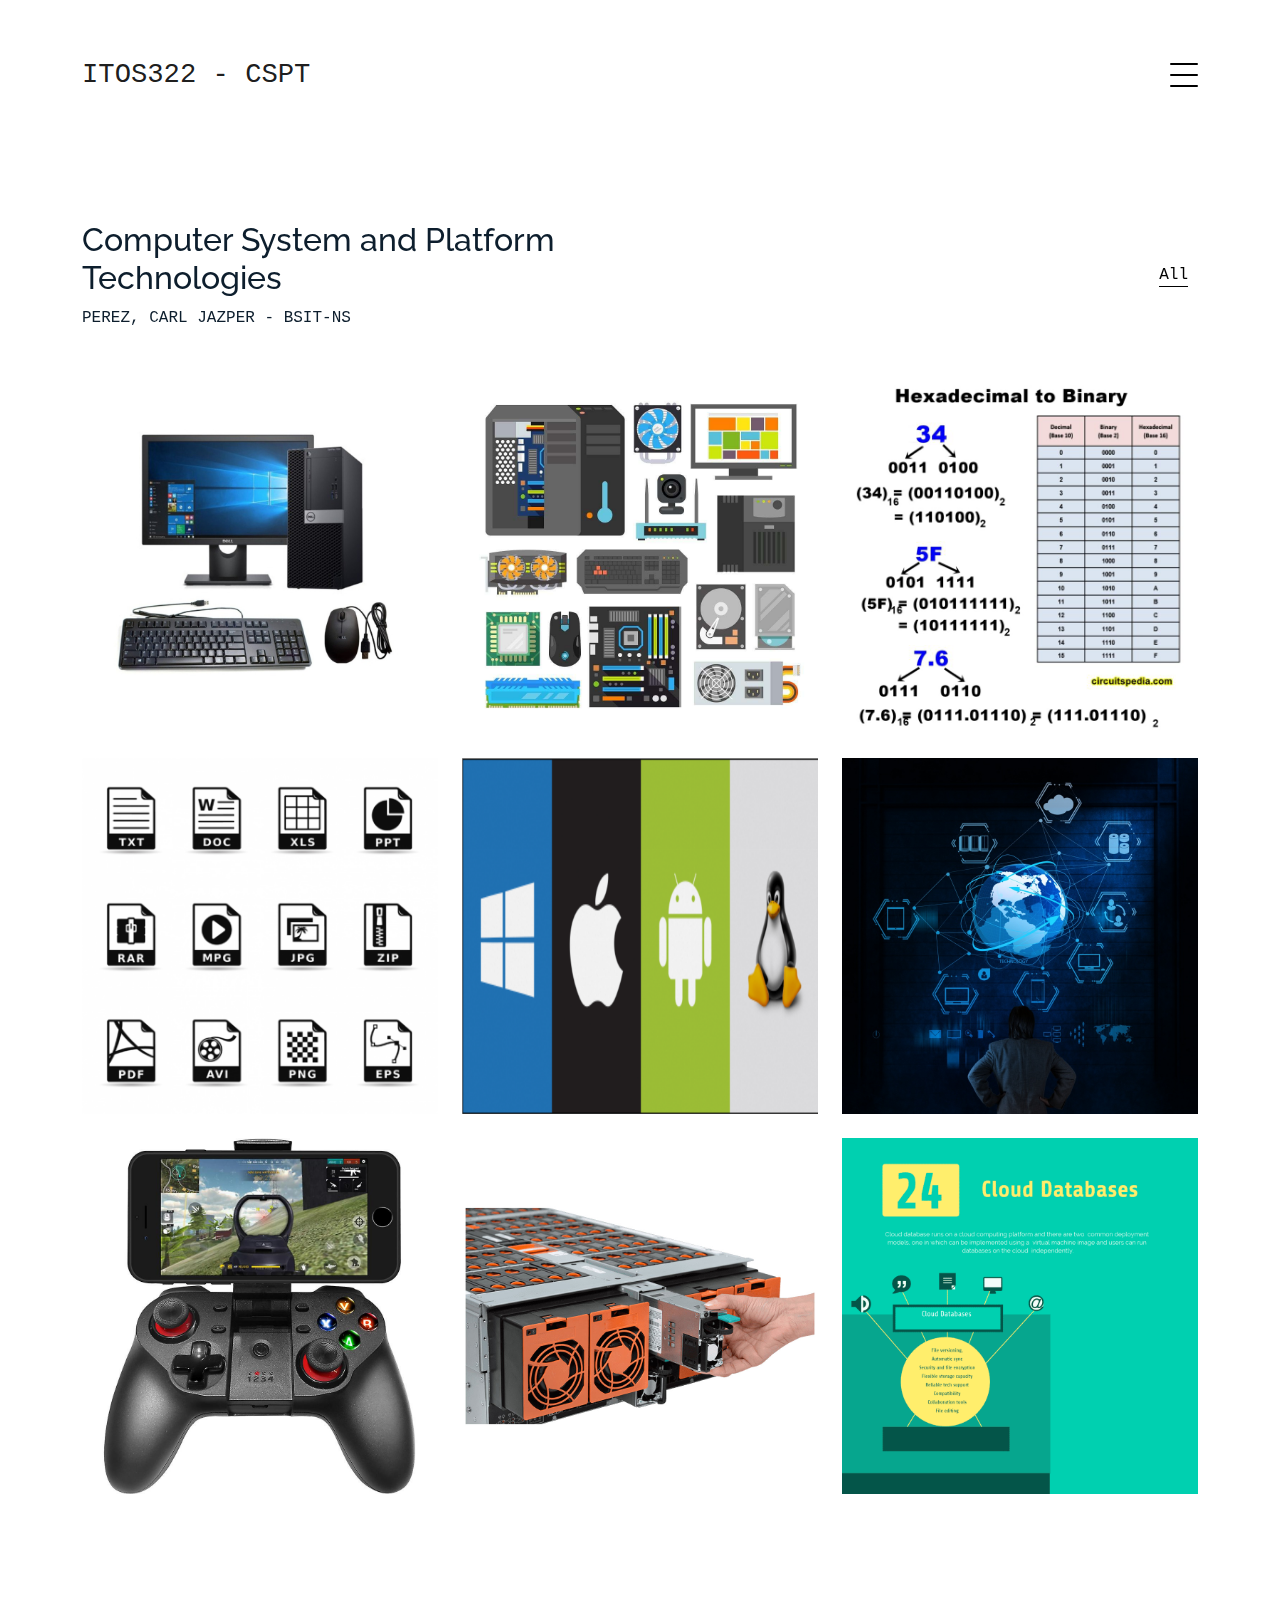
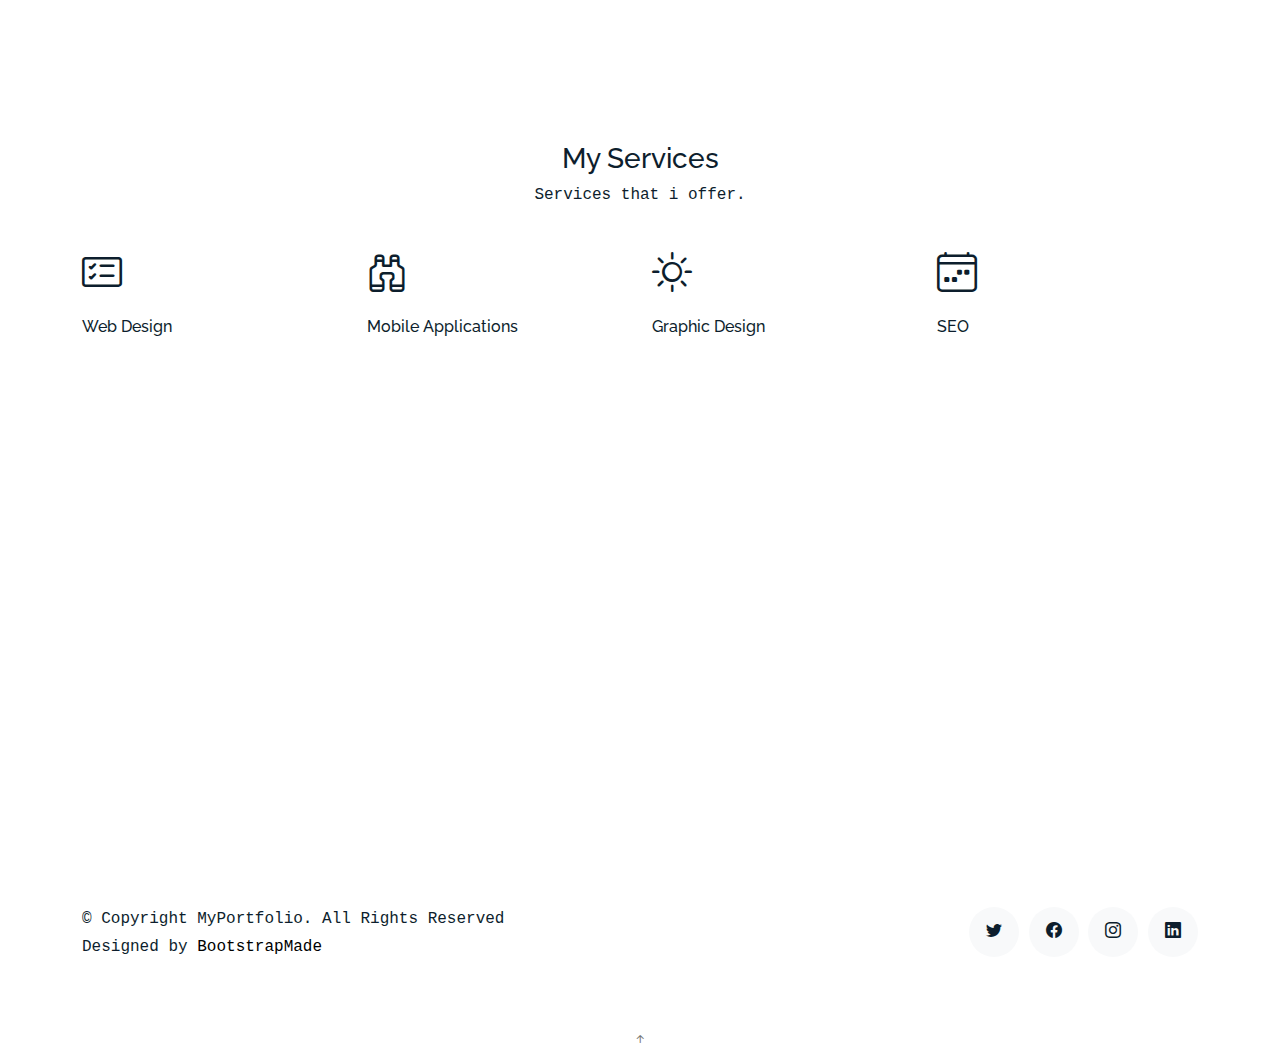
==== bsit_perez/index.html @ 6644a9ab "add" ====
<!DOCTYPE html>
<html lang="en">

<head>
  <meta charset="utf-8">
  <meta content="width=device-width, initial-scale=1.0" name="viewport">

   <title>BSIT-NS-PEREZ</title>
  <meta content="" name="description">
  <meta content="" name="keywords">

  <!-- Favicons -->
  <link href="assets/img/favicon.png" rel="icon">
  <link href="assets/img/apple-touch-icon.png" rel="apple-touch-icon">

  <!-- Google Fonts -->
  <link href="https://fonts.googleapis.com/css?family=https://fonts.googleapis.com/css?family=Inconsolata:400,500,600,700|Raleway:400,400i,500,500i,600,600i,700,700i" rel="stylesheet">

  <!-- Vendor CSS Files -->
  <link href="assets/vendor/aos/aos.css" rel="stylesheet">
  <link href="assets/vendor/bootstrap/css/bootstrap.min.css" rel="stylesheet">
  <link href="assets/vendor/bootstrap-icons/bootstrap-icons.css" rel="stylesheet">
  <link href="assets/vendor/swiper/swiper-bundle.min.css" rel="stylesheet">

  <!-- Template Main CSS File -->
  <link href="assets/css/style.css" rel="stylesheet">

  <!-- =======================================================
  * Template Name: MyPortfolio - v4.10.0
  * Template URL: https://bootstrapmade.com/myportfolio-bootstrap-portfolio-website-template/
  * Author: BootstrapMade.com
  * License: https://bootstrapmade.com/license/
  ======================================================== -->
</head>

<body>

  <!-- ======= Navbar ======= -->
  <div class="collapse navbar-collapse custom-navmenu" id="main-navbar">
    <div class="container py-2 py-md-5">
      <div class="row align-items-start">
        <div class="col-md-2">
          <ul class="custom-menu">
            <li class="active"><a href="index.html">Home</a></li>
            <li><a href="about.html">About Me</a></li>
            <li><a href="contact.html">Contact</a></li>
          </ul>
        </div>
      </div>
    </div>
  </div>

  <nav class="navbar navbar-light custom-navbar">
    <div class="container">
      <a class="navbar-brand" href="index.html">ITOS322 - CSPT</a>
      <a href="#" class="burger" data-bs-toggle="collapse" data-bs-target="#main-navbar">
        <span></span>
      </a>
    </div>
  </nav>

  <main id="main">

    <!-- ======= Works Section ======= -->
    <section class="section site-portfolio">
      <div class="container">
        <div class="row mb-5 align-items-center">
          <div class="col-md-12 col-lg-6 mb-4 mb-lg-0" data-aos="fade-up">
            <h2>Computer System and Platform Technologies</h2>
            <p class="mb-0">PEREZ, CARL JAZPER - BSIT-NS</p>
          </div>
          <div class="col-md-12 col-lg-6 text-start text-lg-end" data-aos="fade-up" data-aos-delay="100">
            <div id="filters" class="filters">
              <a href="#" data-filter="*" class="active">All</a>
            </div>
          </div>
        </div>
        <div id="portfolio-grid" class="row no-gutter" data-aos="fade-up" data-aos-delay="200">
          <div class="item web col-sm-6 col-md-4 col-lg-4 mb-4">
            <a href="pg.1cs.html" class="item-wrap fancybox">
              <div class="work-info">
                <h3>Computer System</h3>
                <span>ITOS322 - CSPT</span>
              </div>
              <img class="img-fluid" src="assets/img/cs.jpeg">
            </a>
          </div>
          <div class="item photography col-sm-6 col-md-4 col-lg-4 mb-4">
            <a href="pg.2chs.html" class="item-wrap fancybox">
              <div class="work-info">
                <h3>Computer Hardware System</h3>
                <span>ITOS322 - CSPT</span>
              </div>
              <img class="img-fluid" src="assets/img/chs.jpg">
            </a>
          </div>
          <div class="item branding col-sm-6 col-md-4 col-lg-4 mb-4">
            <a href="pg.3ns.html" class="item-wrap fancybox">
              <div class="work-info">
                <h3>Number Systems</h3>
                <span>ITOS322 - CSPT</span>
              </div>
              <img class="img-fluid" src="assets/img/ns.jpg">
            </a>
          </div>
          <div class="item design col-sm-6 col-md-4 col-lg-4 mb-4">
            <a href="pg.4df.html" class="item-wrap fancybox">
              <div class="work-info">
                <h3>Data Formats</h3>
                <span>ITOS322 - CSPT</span>
              </div>
              <img class="img-fluid" src="assets/img/df.png">
            </a>
          </div>
          <div class="item photography col-sm-6 col-md-4 col-lg-4 mb-4">
            <a href="pg.5os.html" class="item-wrap fancybox">
              <div class="work-info">
                <h3>Operating Systems</h3>
                <span>ITOS322 - CSPT</span>
              </div>
              <img class="img-fluid" src="assets/img/os.png">
            </a>
          </div>
          <div class="item branding col-sm-6 col-md-4 col-lg-4 mb-4">
            <a href="pg.6cp.html" class="item-wrap fancybox">
              <div class="work-info">
                <h3>Computing Platform</h3>
                <span>ITOS322 - CSPT</span>
              </div>
              <img class="img-fluid" src="assets/img/cp.jpeg">
            </a>
          </div>
            <div class="item branding col-sm-6 col-md-4 col-lg-4 mb-4">
            <a href="pg.7mgp.html" class="item-wrap fancybox">
              <div class="work-info">
                <h3>Mobile Games and Platforms</h3>
                <span>ITOS322 - CSPT</span>
              </div>
              <img class="img-fluid" src="assets/img/mgp.jpg">
            </a>
          </div>
            <div class="item branding col-sm-6 col-md-4 col-lg-4 mb-4">
            <a href="pg.8sp.html" class="item-wrap fancybox">
              <div class="work-info">
                <h3>Storage Platform</h3>
                <span>ITOS322 - CSPT</span>
              </div>
              <img class="img-fluid" src="assets/img/sp.jpg">
            </a>
          </div>
            <div class="item branding col-sm-6 col-md-4 col-lg-4 mb-4">
            <a href="pg.9dp.html" class="item-wrap fancybox">
              <div class="work-info">
                <h3>Database Platform</h3>
               <span>ITOS322 - CSPT</span>
              </div>
              <img class="img-fluid" src="assets/img/dp.png">
            </a>
          </div>
        </div>
      </div>
    </section><!-- End  Works Section -->

    <!-- ======= Clients Section ======= -->


    <!-- ======= Services Section ======= -->
    <section class="section services">
      <div class="container">
        <div class="row justify-content-center text-center mb-4">
          <div class="col-5">
            <h3 class="h3 heading">My Services</h3>
            <p>Services that i offer.</p>
          </div>
        </div>
        <div class="row">

          <div class="col-12 col-sm-6 col-md-6 col-lg-3">
            <i class="bi bi-card-checklist"></i>
            <h4 class="h4 mb-2">Web Design</h4>
            
          </div>
          <div class="col-12 col-sm-6 col-md-6 col-lg-3">
            <i class="bi bi-binoculars"></i>
            <h4 class="h4 mb-2">Mobile Applications</h4>
           
          </div>
          <div class="col-12 col-sm-6 col-md-6 col-lg-3">
            <i class="bi bi-brightness-high"></i>
            <h4 class="h4 mb-2">Graphic Design</h4>
            
          </div>
          <div class="col-12 col-sm-6 col-md-6 col-lg-3">
            <i class="bi bi-calendar4-week"></i>
            <h4 class="h4 mb-2">SEO</h4>
            
            </ul>
          </div>
        </div>
      </div>
    </section><!-- End Services Section -->

    <!-- ======= Testimonials Section ======= -->
    <section class="section pt-0">
      <div class="container">

        <div class="testimonials-slider swiper" data-aos="fade-up" data-aos-delay="100">
          <div class="swiper-wrapper">

            <div class="swiper-slide">
              <div class="testimonial-wrap">
                <div class="testimonial">
                  <img src="assets/img/person_1.jpg" alt="Image" class="img-fluid">
                  <blockquote>
                    <p>Great site.</p>
                  </blockquote>
                  <p>&mdash; Jean Hicks</p>
                </div>
              </div>
            </div><!-- End testimonial item -->

            <div class="swiper-slide">
              <div class="testimonial-wrap">
                <div class="testimonial">
                  <img src="assets/img/person_2.png" alt="Image" class="img-fluid">
                  <blockquote>
                    <p>Amazing.</p>
                  </blockquote>
                  <p>&mdash; Chris Stanworth</p>
                </div>
              </div>
            </div><!-- End testimonial item -->

          </div>
          <div class="swiper-pagination"></div>
        </div>

      </div>
    </section><!-- End Testimonials Section -->

  </main><!-- End #main -->

  <!-- ======= Footer ======= -->
  <footer class="footer" role="contentinfo">
    <div class="container">
      <div class="row">
        <div class="col-sm-6">
          <p class="mb-1">&copy; Copyright MyPortfolio. All Rights Reserved</p>
          <div class="credits">
            <!--
            All the links in the footer should remain intact.
            You can delete the links only if you purchased the pro version.
            Licensing information: https://bootstrapmade.com/license/
            Purchase the pro version with working PHP/AJAX contact form: https://bootstrapmade.com/buy/?theme=MyPortfolio
          -->
            Designed by <a href="https://bootstrapmade.com/">BootstrapMade</a>
          </div>
        </div>
        <div class="col-sm-6 social text-md-end">
          <a href="#"><span class="bi bi-twitter"></span></a>
          <a href="#"><span class="bi bi-facebook"></span></a>
          <a href="#"><span class="bi bi-instagram"></span></a>
          <a href="#"><span class="bi bi-linkedin"></span></a>
        </div>
      </div>
    </div>
  </footer>

  <a href="#" class="back-to-top d-flex align-items-center justify-content-center"><i class="bi bi-arrow-up-short"></i></a>

  <!-- Vendor JS Files -->
  <script src="assets/vendor/aos/aos.js"></script>
  <script src="assets/vendor/bootstrap/js/bootstrap.bundle.min.js"></script>
  <script src="assets/vendor/isotope-layout/isotope.pkgd.min.js"></script>
  <script src="assets/vendor/swiper/swiper-bundle.min.js"></script>
  <script src="assets/vendor/php-email-form/validate.js"></script>

  <!-- Template Main JS File -->
  <script src="assets/js/main.js"></script>

</body>

</html>
---- bsit_perez/assets/css/style.css ----
/**
* Template Name: MyPortfolio - v4.10.0
* Template URL: https://bootstrapmade.com/myportfolio-bootstrap-portfolio-website-template/
* Author: BootstrapMade.com
* License: https://bootstrapmade.com/license/
*/

/*--------------------------------------------------------------
# General
--------------------------------------------------------------*/
body {
  font-family: "Inconsolata", monospace;
  color: #0d1e2d;
}

a {
  color: #777;
  text-decoration: none;
}

a:hover {
  color: #000;
}

h1,
h2,
h3,
h4,
h5,
h6,
.font-heading {
  font-family: "Raleway", sans-serif;
}

.section {
  padding: 7rem 0;
}

.filters a {
  text-decoration: none;
  color: #000;
  display: inline-block;
  padding-left: 10px;
  padding-right: 10px;
  position: relative;
}

.filters a:hover,
.filters a:focus,
.filters a:active {
  text-decoration: none;
}

.filters a:hover:before {
  content: "";
  position: absolute;
  left: 10px;
  right: 10px;
  bottom: 0;
  height: 1px;
  background-color: #000;
}

.filters a.active {
  color: #000;
}

.filters a.active:before {
  content: "";
  position: absolute;
  left: 10px;
  right: 10px;
  bottom: 0;
  height: 1px;
  background-color: #000;
}

.item {
  border: none;
  margin-bottom: 30px;
}

.item .item-wrap {
  display: block;
  position: relative;
  overflow: hidden;
}

.item .item-wrap:after {
  z-index: 2;
  position: absolute;
  content: "";
  top: 0;
  left: 0;
  right: 0;
  bottom: 0;
  background: rgba(0, 0, 0, 0.4);
  visibility: hidden;
  opacity: 0;
  transition: 0.3s all ease-in-out;
}

.item .item-wrap img {
  transition: 0.3s transform ease;
  transform: scale(1);
}

.item .item-wrap>.work-info {
  position: absolute;
  top: 50%;
  width: 100%;
  text-align: center;
  z-index: 3;
  transform: translateY(-50%);
  color: #fff;
  opacity: 0;
  visibility: hidden;
  margin-top: 20px;
  transition: 0.3s all ease;
}

.item .item-wrap>.work-info h3 {
  font-size: 20px;
  margin-bottom: 0;
}

.item .item-wrap>.work-info span {
  font-size: 14px;
  text-transform: uppercase;
  letter-spacing: 0.2rem;
}

.item .item-wrap:hover {
  text-decoration: none;
}

.item .item-wrap:hover img {
  transform: scale(1.05);
}

.item .item-wrap:hover:after {
  opacity: 1;
  visibility: visible;
}

.item .item-wrap:hover .work-info {
  margin-top: 0px;
  opacity: 1;
  visibility: visible;
}

.testimonial-wrap {
  padding: 50px 50px 80px 50px;
  background: #eceff2;
}

.testimonial-wrap .testimonial {
  text-align: center;
  max-width: 500px;
  margin: 0 auto;
}

.testimonial-wrap .testimonial img {
  border-radius: 50%;
  width: 120px;
  margin: 0 auto 30px auto;
}

.testimonial-wrap .testimonial blockquote p {
  font-size: 20px;
}

.h3 {
  font-size: 20px;
}

.h4 {
  font-size: 16px;
}

.heading {
  font-size: 28px;
}

.readmore {
  display: inline-block;
  border: 1px solid #000;
  padding: 10px 15px;
  font-size: 12px;
  text-transform: uppercase;
  color: #000;
  transition: 0.2s all ease;
  font-weight: 700;
}

.readmore:active,
.readmore:focus,
.readmore:hover {
  outline: none;
}

.readmore:hover {
  color: #fff;
  text-decoration: none;
  background: #000;
}

.testimonials-slider .swiper-pagination {
  margin-top: -60px;
  position: relative;
}

.testimonials-slider .swiper-pagination .swiper-pagination-bullet {
  width: 12px;
  height: 12px;
  background-color: rgba(13, 30, 45, 0.3);
  opacity: 1;
}

.testimonials-slider .swiper-pagination .swiper-pagination-bullet-active {
  background-color: rgba(13, 30, 45, 0.6);
}

.sticky-content {
  position: sticky;
  position: -webkit-sticky;
  top: 0;
  /* required */
}

.list-line li {
  margin-bottom: 10px;
  position: relative;
  padding-left: 30px;
}

.list-line li:before {
  content: "";
  position: absolute;
  left: 0;
  top: 0.7rem;
  width: 10px;
  height: 2px;
  background: #000;
}

.form-control {
  border-radius: 0;
  background: #f8f9fa;
  border: 1px solid transparent;
  padding-top: 10px !important;
  padding-bottom: 10px !important;
}

.form-control:active,
.form-control:focus {
  background: #eff1f4;
  outline: none;
  box-shadow: none;
  border: 1px solid transparent;
}

.custom-progress {
  height: 7px;
  border-radius: 0;
}

.custom-progress .progress-bar {
  background: #000;
}

/* Services */
.services i {
  font-size: 40px;
}

.services h4 {
  padding-top: 10px;
}

/* Contact Form */
.php-email-form .error-message {
  display: none;
  color: #fff;
  background: #ed3c0d;
  text-align: left;
  padding: 15px;
  font-weight: 600;
}

.php-email-form .error-message br+br {
  margin-top: 25px;
}

.php-email-form .sent-message {
  display: none;
  color: #fff;
  background: #18d26e;
  text-align: center;
  padding: 15px;
  font-weight: 600;
}

.php-email-form .loading {
  display: none;
  background: #fff;
  text-align: center;
  padding: 15px;
}

.php-email-form .loading:before {
  content: "";
  display: inline-block;
  border-radius: 50%;
  width: 24px;
  height: 24px;
  margin: 0 10px -6px 0;
  border: 3px solid #18d26e;
  border-top-color: #eee;
  -webkit-animation: animate-loading 1s linear infinite;
  animation: animate-loading 1s linear infinite;
}

@-webkit-keyframes animate-loading {
  0% {
    transform: rotate(0deg);
  }

  100% {
    transform: rotate(360deg);
  }
}

@keyframes animate-loading {
  0% {
    transform: rotate(0deg);
  }

  100% {
    transform: rotate(360deg);
  }
}

/*--------------------------------------------------------------
# Header
--------------------------------------------------------------*/
/* Custom Navmenu */
.custom-navmenu {
  /*background: #0d1e2d;*/
  background: lightblue;
}

.custom-navmenu .custom-menu,
.custom-navmenu .custom-menu li {
  padding: 0;
  margin: 0;
  list-style: none;
}

.custom-navmenu .custom-menu li {
  margin-bottom: 0;
  font-size: 20px;
}

.custom-navmenu .custom-menu li a {
  color: #fff;
  padding: 10px 0 !important;
}

.custom-navmenu .custom-menu li a:hover {
  text-decoration: none;
}

.custom-navmenu .custom-menu li.active a {
  text-decoration: underline;
}

.custom-navmenu h3 {
  font-size: 20px;
  color: #fff;
}

.custom-navmenu p {
  color: rgba(255, 255, 255, 0.6);
}

.custom-navmenu a {
  color: rgba(255, 255, 255, 0.7);
}

.custom-navmenu a:hover {
  color: #fff;
}

/* Custom Navbar */
.custom-navbar {
  padding-top: 50px;
  width: 100%;
}

@media (max-width: 780px) {
  .custom-navbar>.container {
    padding-right: 0;
    padding-left: 0;
  }
}

.custom-navbar .navbar-brand {
  font-size: 1.7rem;
}

/* Burger */
.burger {
  width: 28px;
  height: 32px;
  cursor: pointer;
  position: relative;
}

.burger:before,
.burger span,
.burger:after {
  width: 100%;
  height: 2px;
  display: block;
  background: #000;
  border-radius: 2px;
  position: absolute;
  opacity: 1;
}

.burger:before,
.burger:after {
  transition: top 0.35s cubic-bezier(0.23, 1, 0.32, 1), transform 0.35s cubic-bezier(0.23, 1, 0.32, 1), opacity 0.35s cubic-bezier(0.23, 1, 0.32, 1), background-color 1.15s cubic-bezier(0.86, 0, 0.07, 1);
  -webkit-transition: top 0.35s cubic-bezier(0.23, 1, 0.32, 1), -webkit-transform 0.35s cubic-bezier(0.23, 1, 0.32, 1), opacity 0.35s cubic-bezier(0.23, 1, 0.32, 1), background-color 1.15s cubic-bezier(0.86, 0, 0.07, 1);
  content: "";
}

.burger:before {
  top: 4px;
}

.burger span {
  top: 15px;
}

.burger:after {
  top: 26px;
}

/* Hover */
.burger:hover:before {
  top: 7px;
}

.burger:hover:after {
  top: 23px;
}

/* Click */
.burger.active span {
  opacity: 0;
}

.burger.active:before,
.burger.active:after {
  top: 40%;
}

.burger.active:before {
  transform: rotate(45deg);
}

.burger.active:after {
  transform: rotate(-45deg);
}

.burger:focus {
  outline: none;
}

/*--------------------------------------------------------------
# Footer
--------------------------------------------------------------*/
.footer {
  padding: 0 0 4rem 0;
}

.footer a {
  color: #000;
}

.social a {
  display: inline-block;
  width: 50px;
  height: 50px;
  border-radius: 50%;
  background: #f8f9fa;
  position: relative;
  text-align: center;
  color: #0d1e2d;
}

.social a span {
  display: inline-block;
  left: 50%;
  position: absolute;
  top: 50%;
  transform: translate(-50%, -50%);
}

.social a:hover {
  color: #000;
}
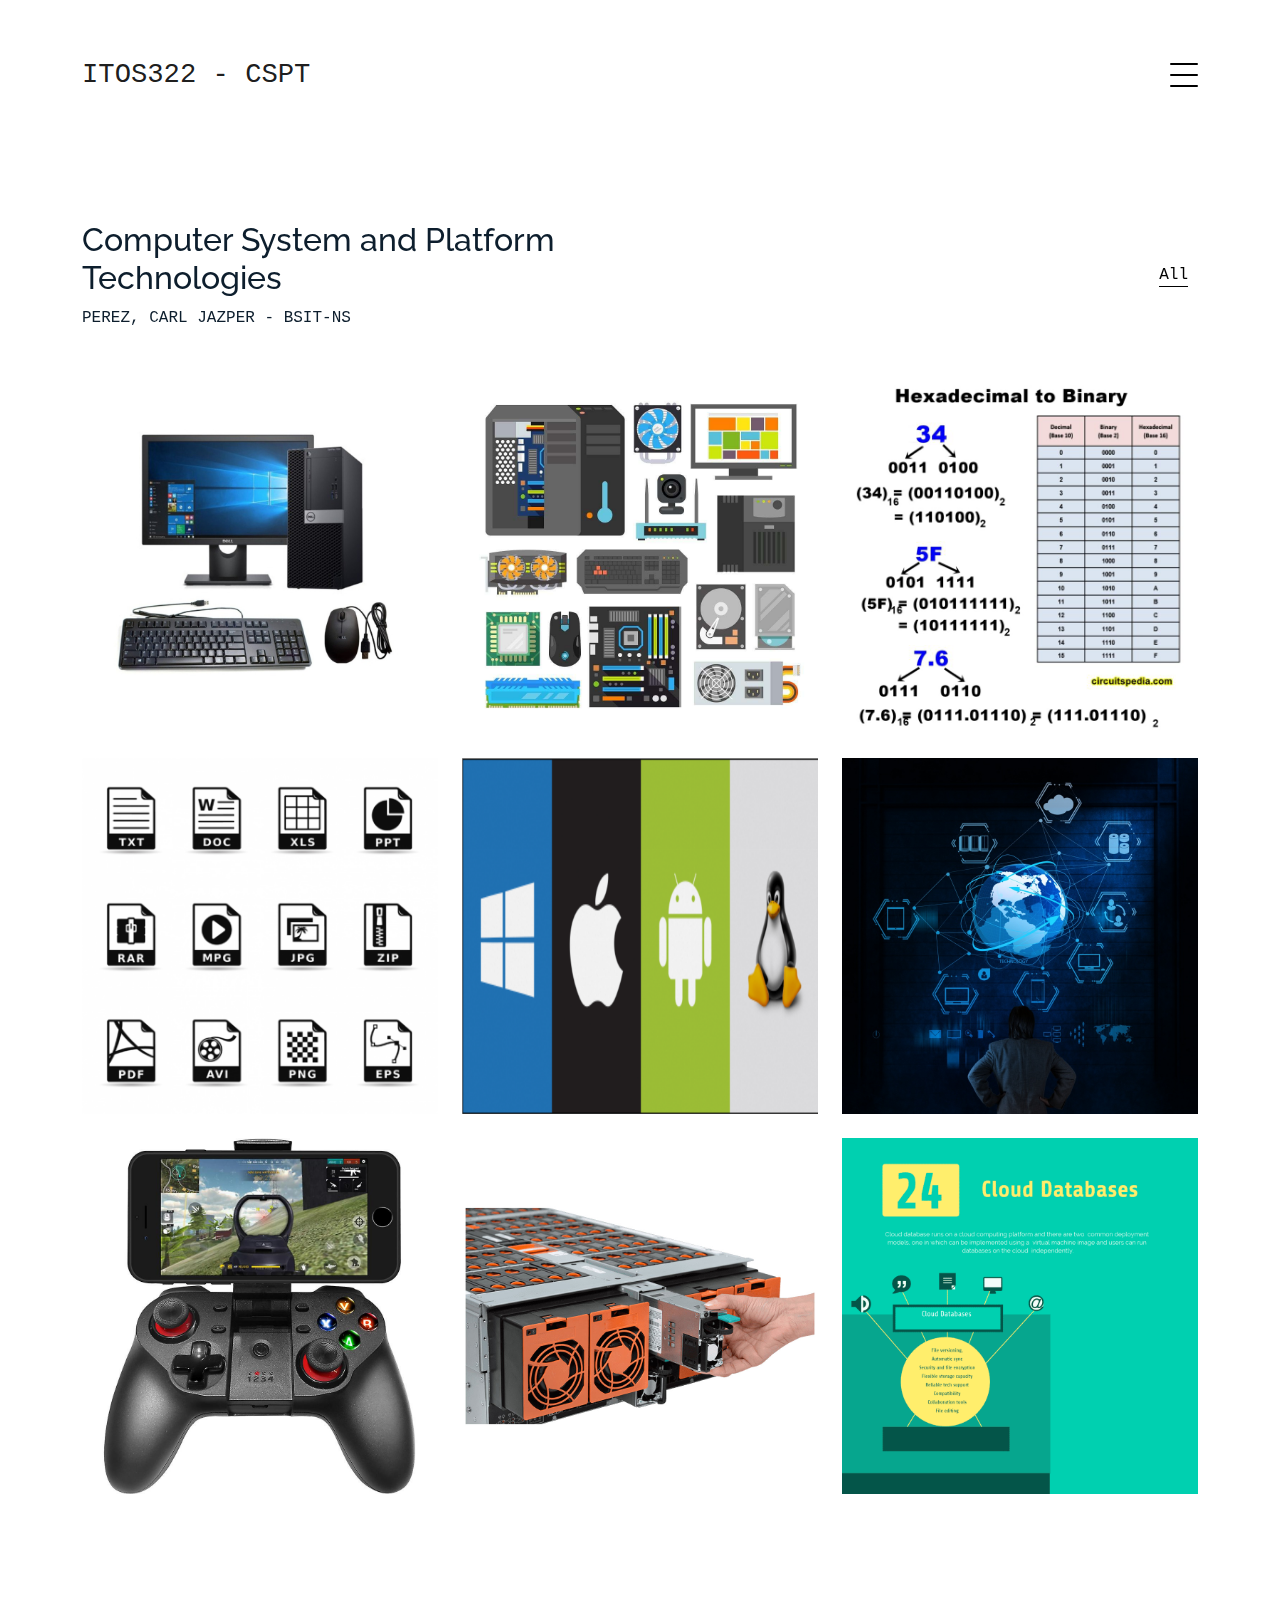
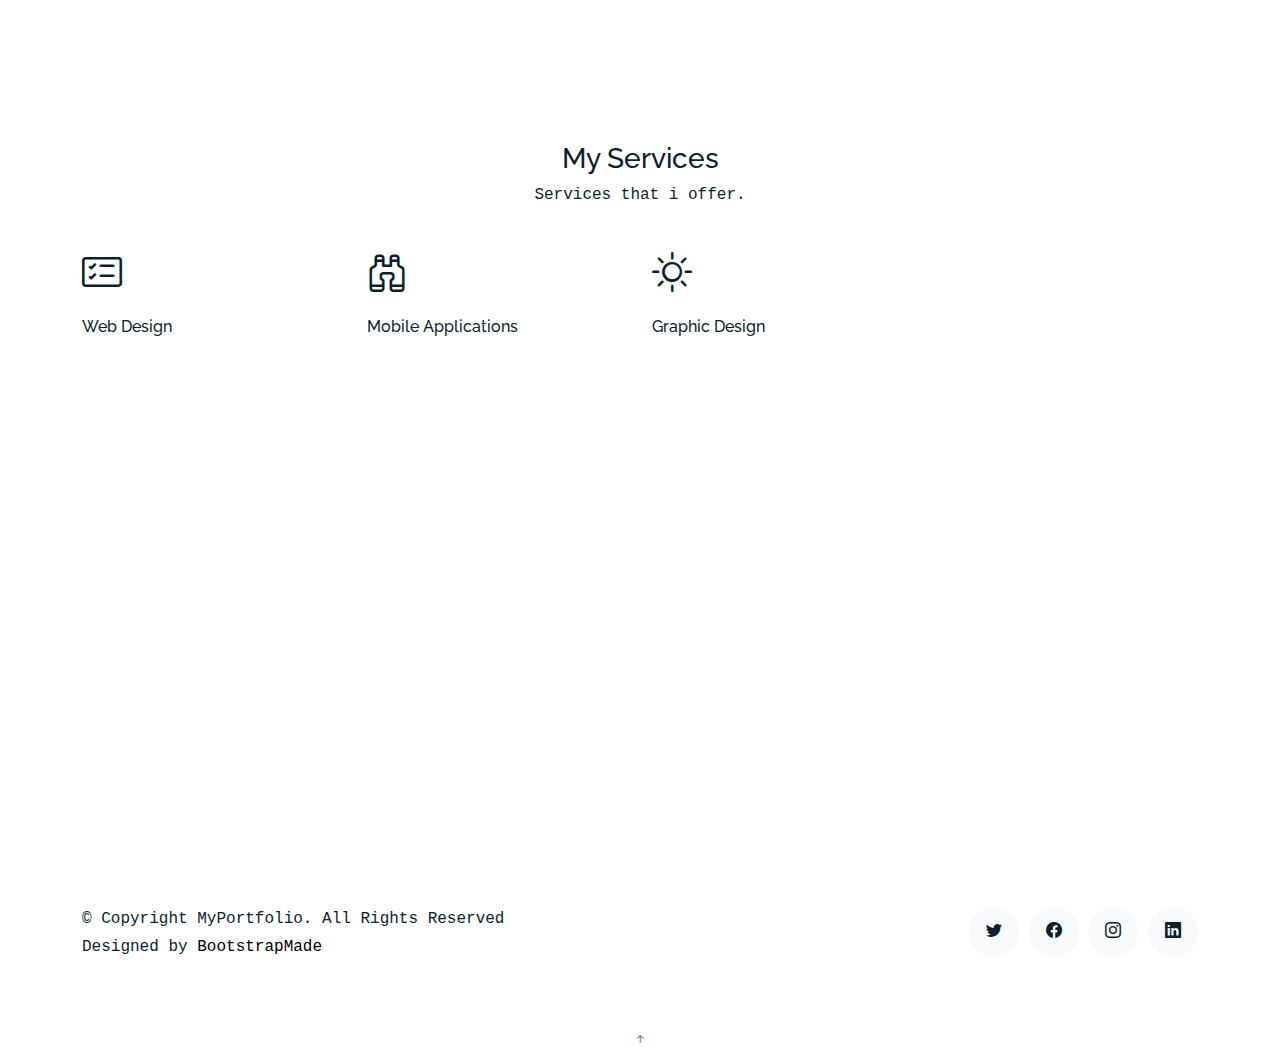
==== commit 107678f8: "Update index.html" ====
--- a/bsit_perez/index.html
+++ b/bsit_perez/index.html
@@ -178,21 +178,15 @@
           <div class="col-12 col-sm-6 col-md-6 col-lg-3">
             <i class="bi bi-card-checklist"></i>
             <h4 class="h4 mb-2">Web Design</h4>
-            
           </div>
           <div class="col-12 col-sm-6 col-md-6 col-lg-3">
             <i class="bi bi-binoculars"></i>
             <h4 class="h4 mb-2">Mobile Applications</h4>
-           
           </div>
           <div class="col-12 col-sm-6 col-md-6 col-lg-3">
             <i class="bi bi-brightness-high"></i>
             <h4 class="h4 mb-2">Graphic Design</h4>
-            
-          </div>
-          <div class="col-12 col-sm-6 col-md-6 col-lg-3">
-            <i class="bi bi-calendar4-week"></i>
-            <h4 class="h4 mb-2">SEO</h4>
+          </div>
             
             </ul>
           </div>
@@ -280,4 +274,4 @@
 
 </body>
 
-</html>+</html>
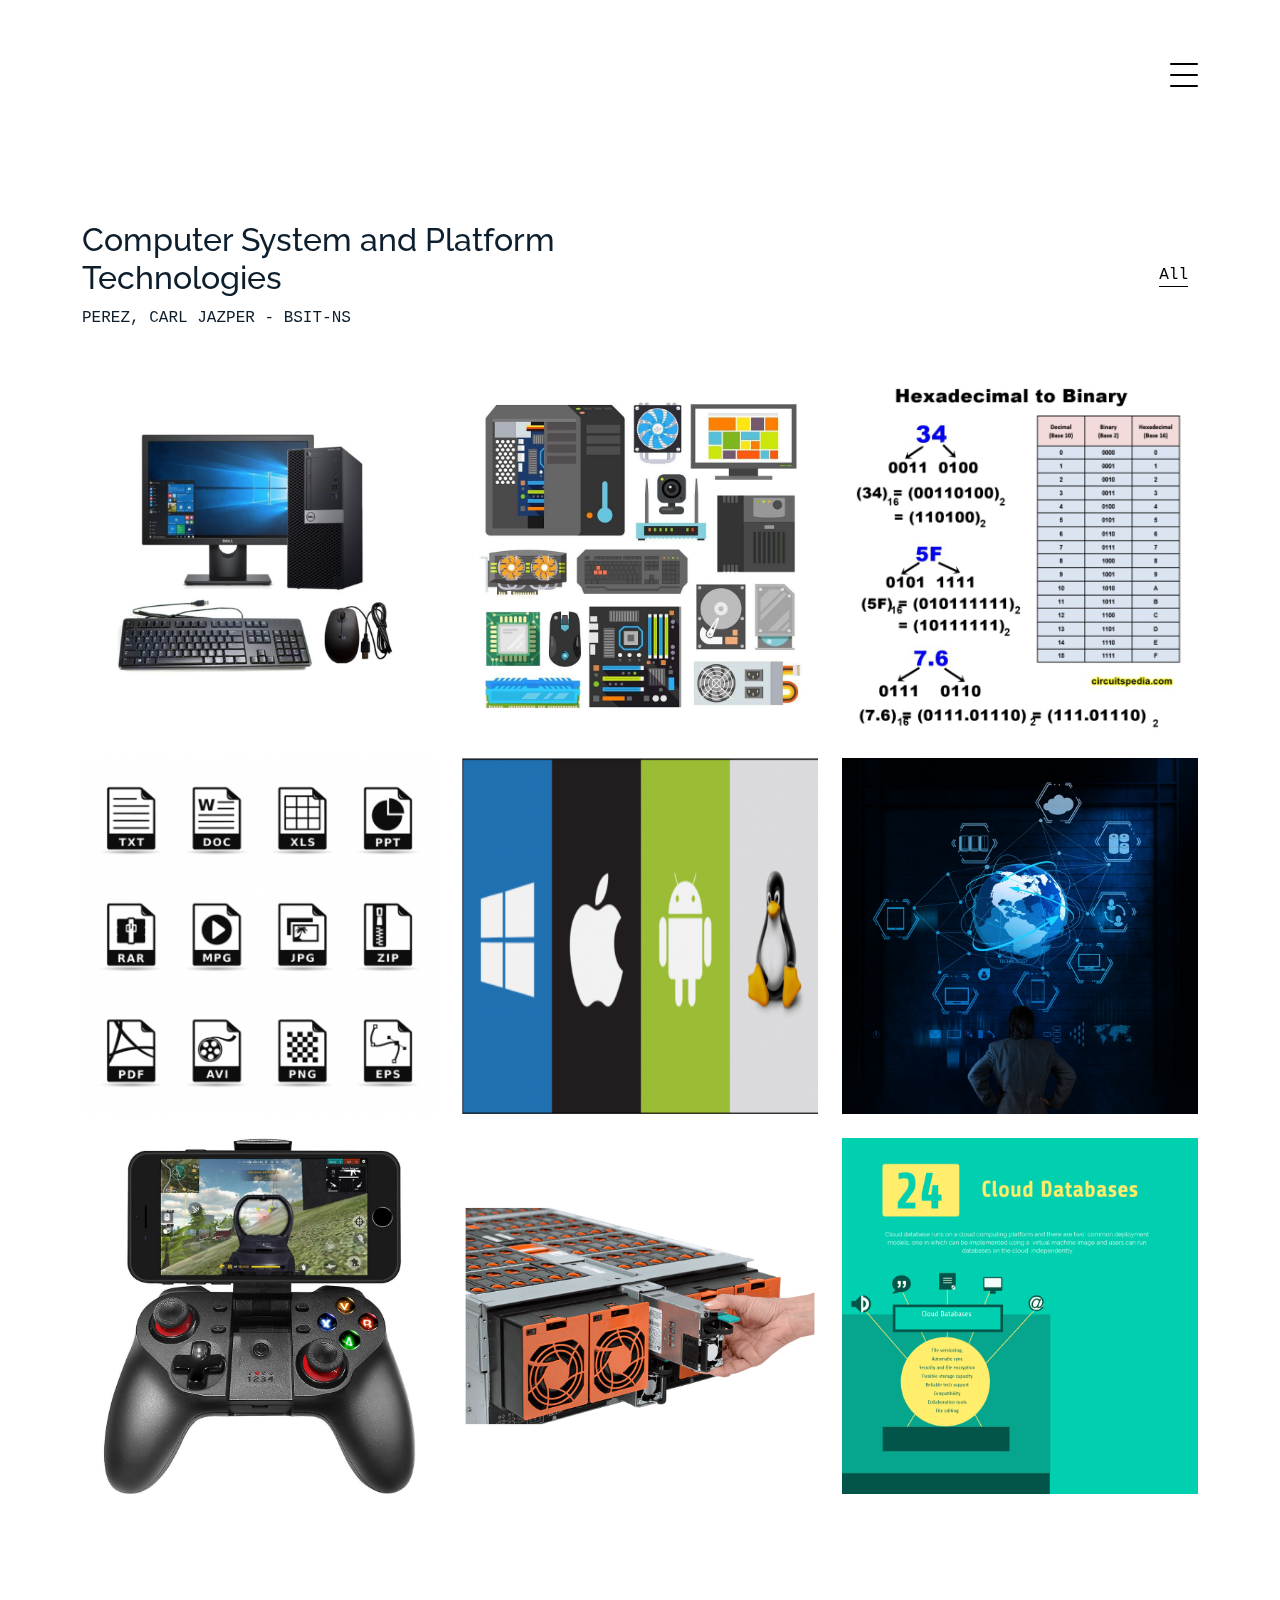
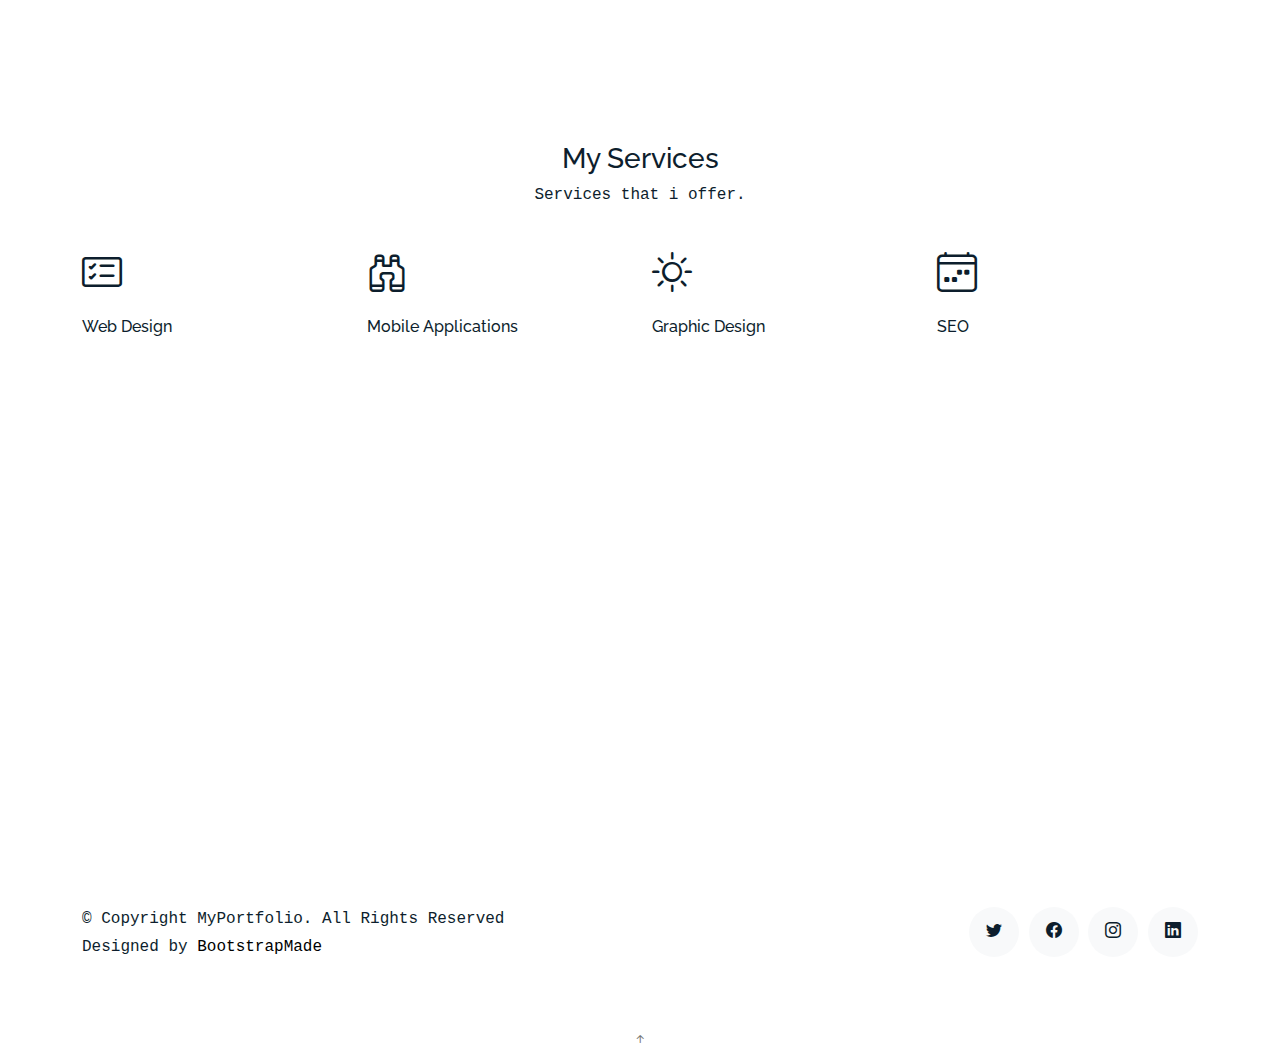
==== commit 7b453446: "update" ====
--- a/bsit_perez/index.html
+++ b/bsit_perez/index.html
@@ -50,7 +50,7 @@
     </div>
   </div>
 
-  <nav class="navbar navbar-light custom-navbar">
+  <nav class="navbar navbar-dark custom-navbar">
     <div class="container">
       <a class="navbar-brand" href="index.html">ITOS322 - CSPT</a>
       <a href="#" class="burger" data-bs-toggle="collapse" data-bs-target="#main-navbar">
@@ -178,15 +178,21 @@
           <div class="col-12 col-sm-6 col-md-6 col-lg-3">
             <i class="bi bi-card-checklist"></i>
             <h4 class="h4 mb-2">Web Design</h4>
+            
           </div>
           <div class="col-12 col-sm-6 col-md-6 col-lg-3">
             <i class="bi bi-binoculars"></i>
             <h4 class="h4 mb-2">Mobile Applications</h4>
+           
           </div>
           <div class="col-12 col-sm-6 col-md-6 col-lg-3">
             <i class="bi bi-brightness-high"></i>
             <h4 class="h4 mb-2">Graphic Design</h4>
-          </div>
+            
+          </div>
+          <div class="col-12 col-sm-6 col-md-6 col-lg-3">
+            <i class="bi bi-calendar4-week"></i>
+            <h4 class="h4 mb-2">SEO</h4>
             
             </ul>
           </div>
@@ -274,4 +280,4 @@
 
 </body>
 
-</html>
+</html>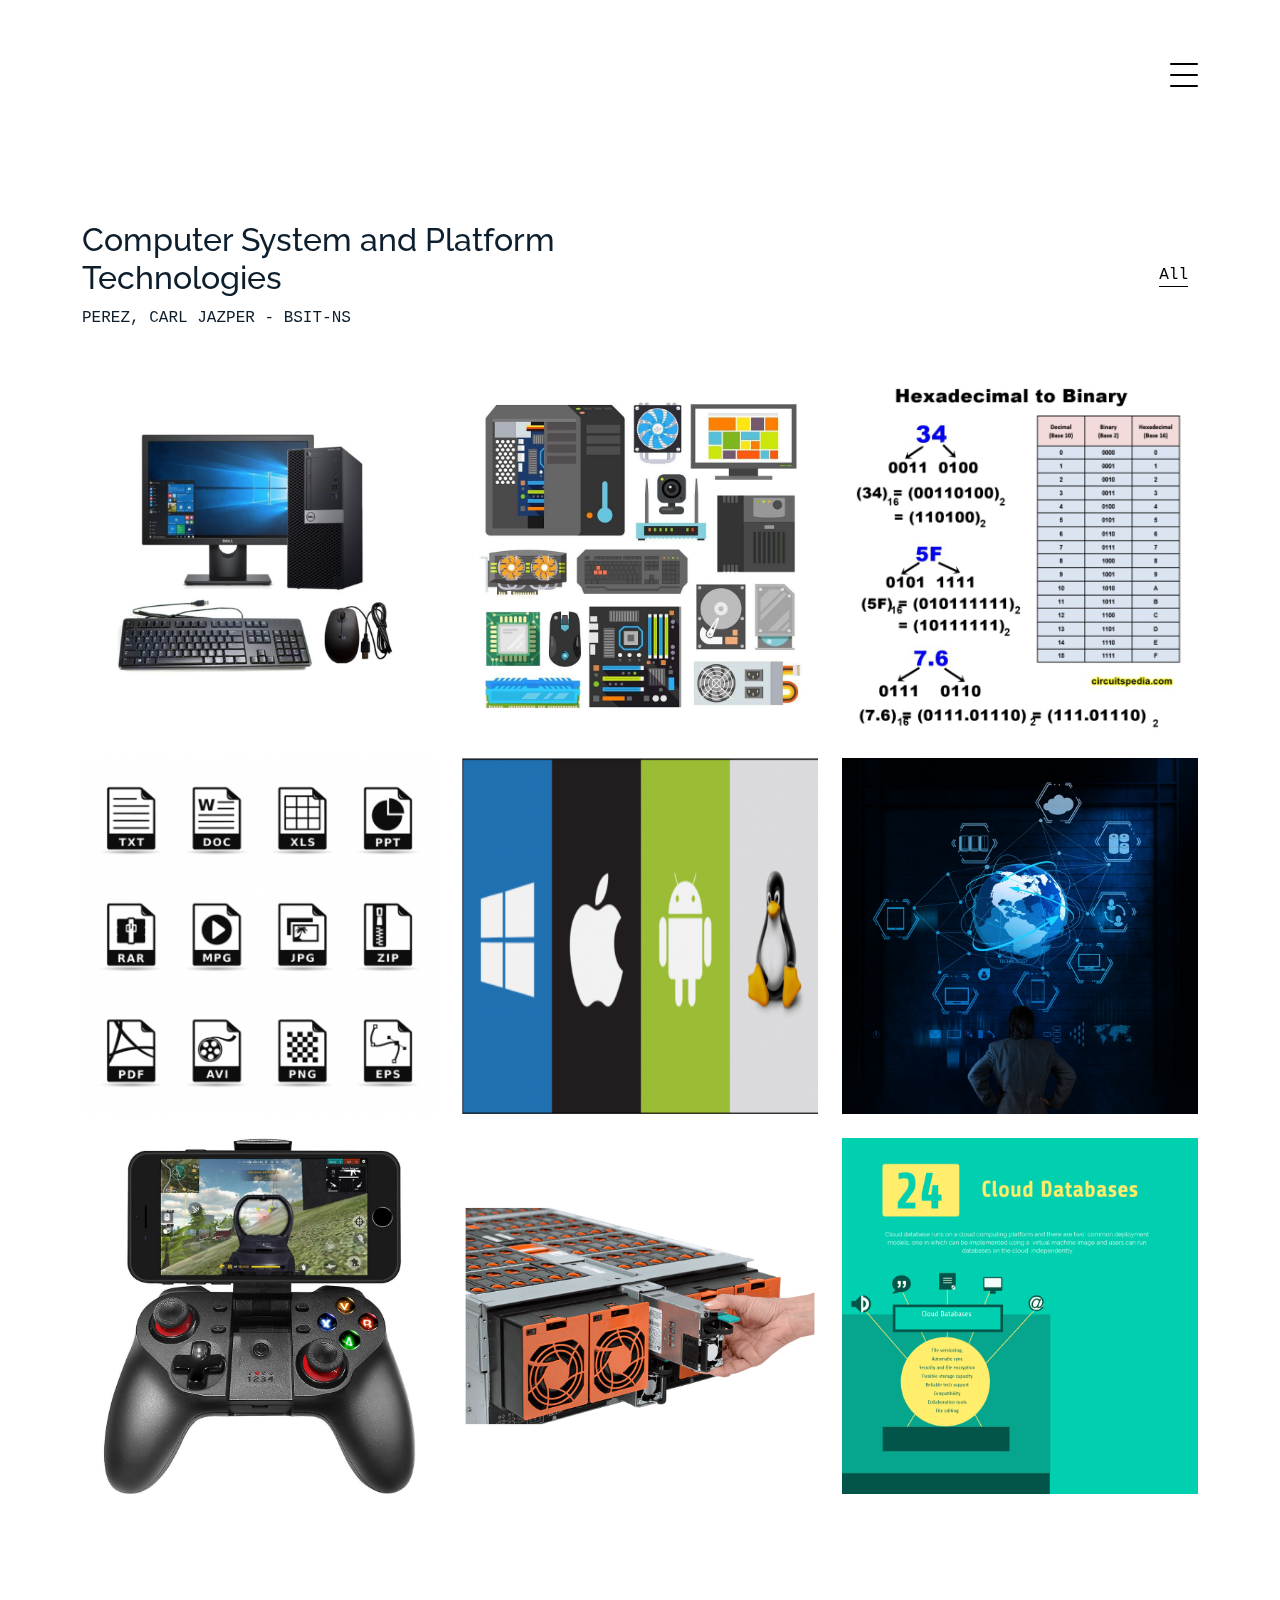
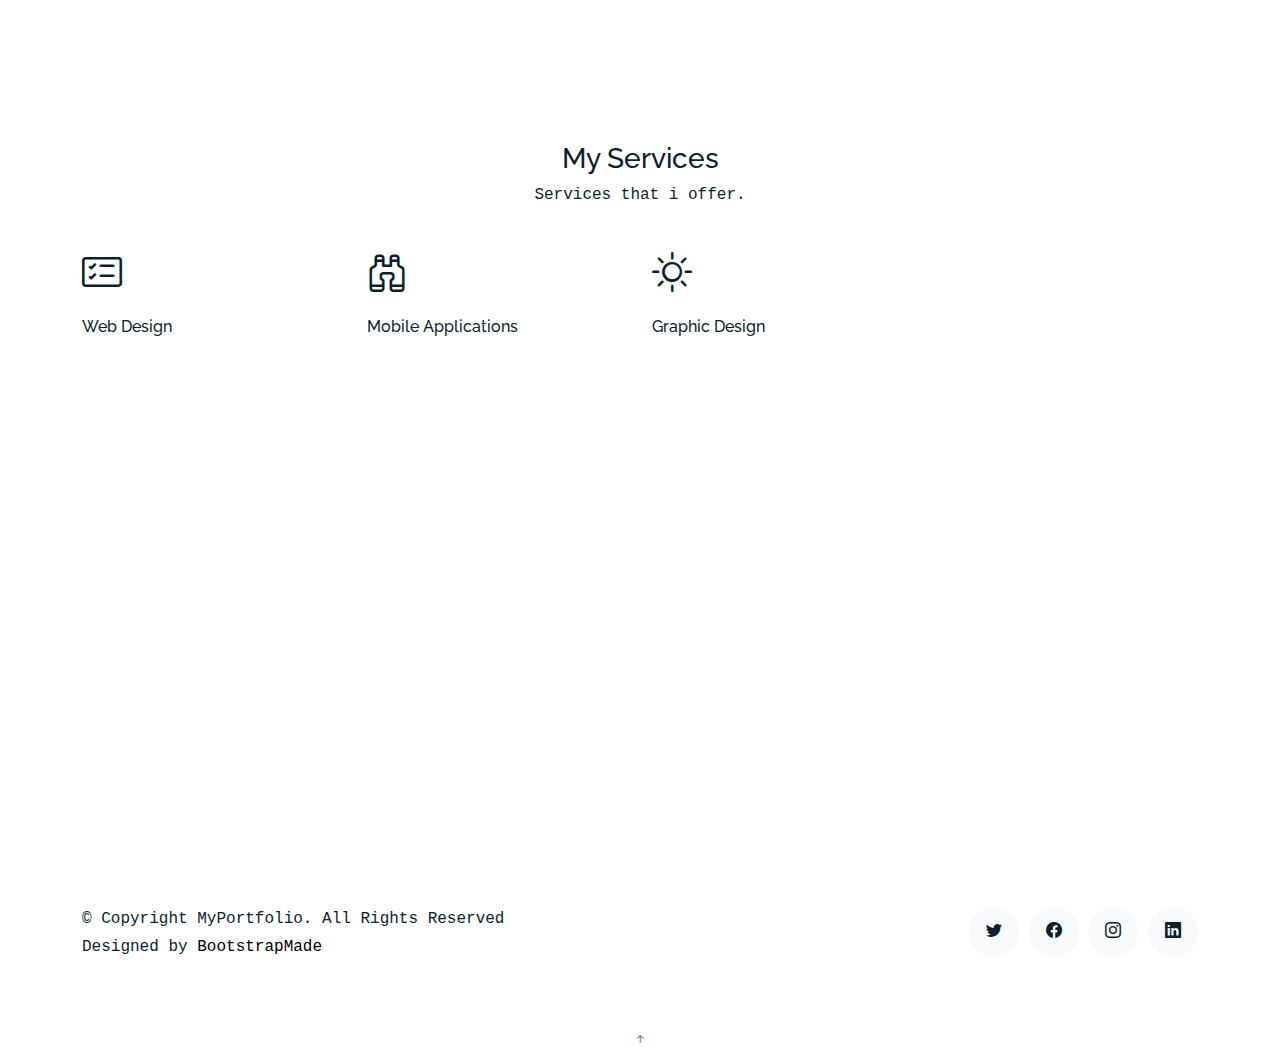
==== commit 85c8e368: "Merge branch 'main' of https://github.com/xirekz/xirekz.github.io" ====
--- a/bsit_perez/index.html
+++ b/bsit_perez/index.html
@@ -178,21 +178,15 @@
           <div class="col-12 col-sm-6 col-md-6 col-lg-3">
             <i class="bi bi-card-checklist"></i>
             <h4 class="h4 mb-2">Web Design</h4>
-            
           </div>
           <div class="col-12 col-sm-6 col-md-6 col-lg-3">
             <i class="bi bi-binoculars"></i>
             <h4 class="h4 mb-2">Mobile Applications</h4>
-           
           </div>
           <div class="col-12 col-sm-6 col-md-6 col-lg-3">
             <i class="bi bi-brightness-high"></i>
             <h4 class="h4 mb-2">Graphic Design</h4>
-            
-          </div>
-          <div class="col-12 col-sm-6 col-md-6 col-lg-3">
-            <i class="bi bi-calendar4-week"></i>
-            <h4 class="h4 mb-2">SEO</h4>
+          </div>
             
             </ul>
           </div>
@@ -280,4 +274,4 @@
 
 </body>
 
-</html>+</html>
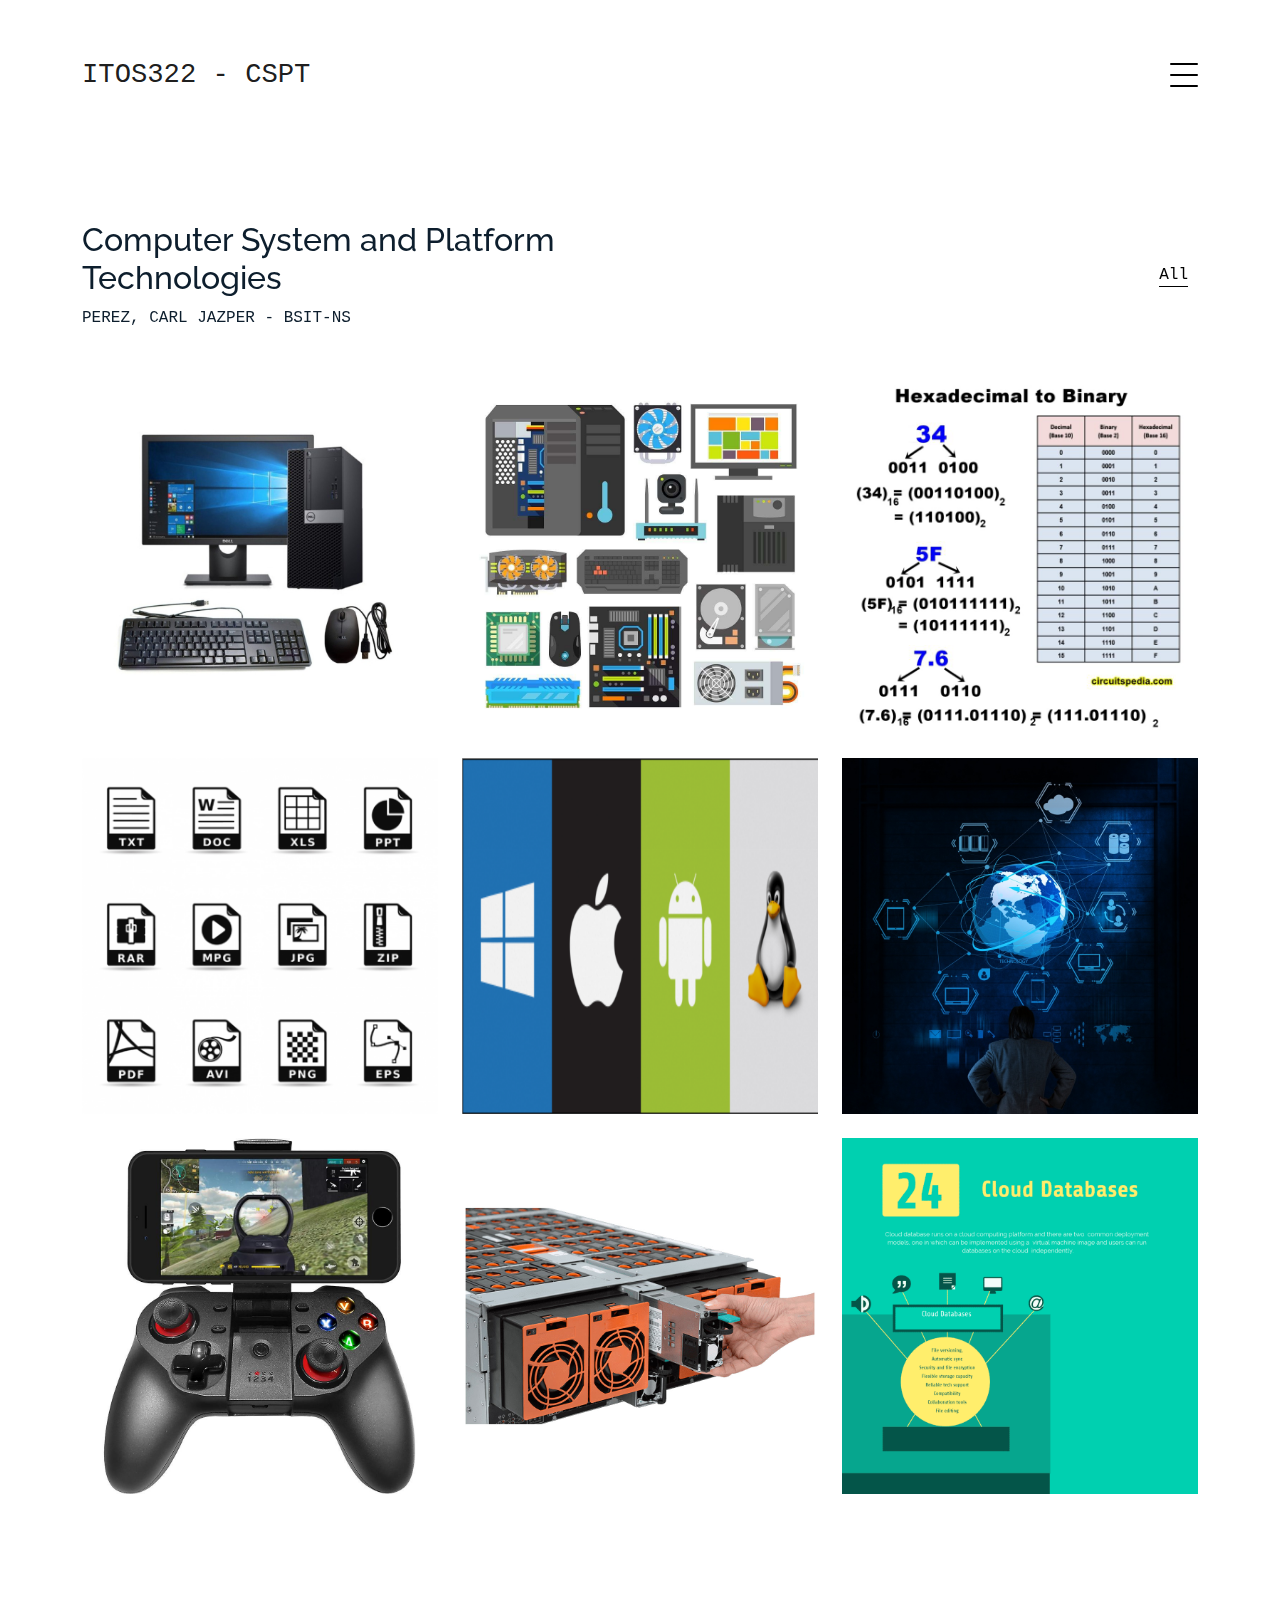
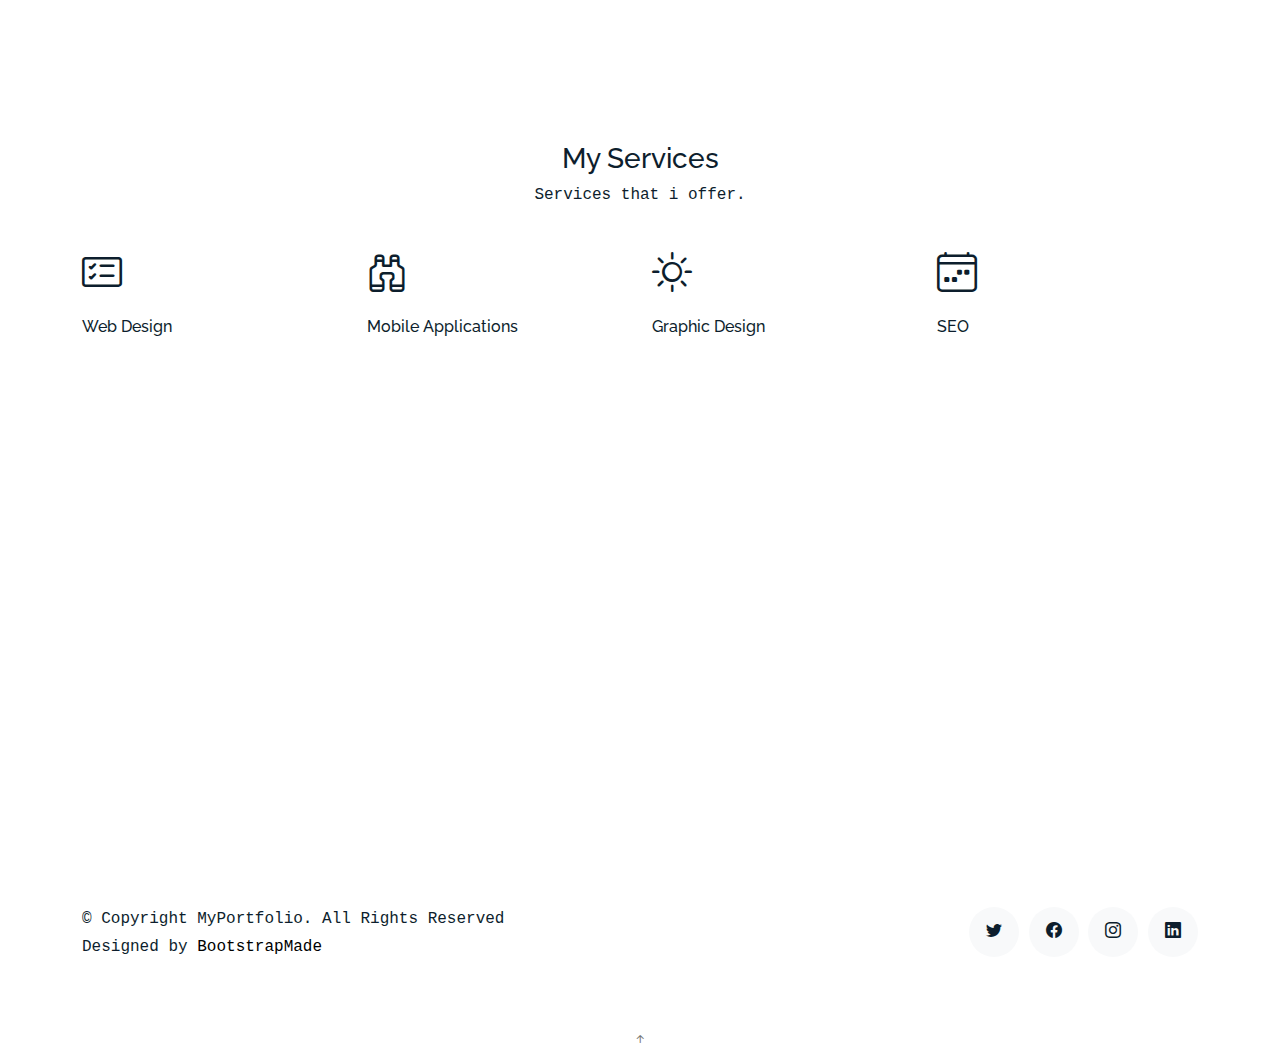
==== commit 27ac9100: "update" ====
--- a/bsit_perez/index.html
+++ b/bsit_perez/index.html
@@ -50,7 +50,7 @@
     </div>
   </div>
 
-  <nav class="navbar navbar-dark custom-navbar">
+  <nav class="navbar navbar-light custom-navbar">
     <div class="container">
       <a class="navbar-brand" href="index.html">ITOS322 - CSPT</a>
       <a href="#" class="burger" data-bs-toggle="collapse" data-bs-target="#main-navbar">
@@ -178,15 +178,21 @@
           <div class="col-12 col-sm-6 col-md-6 col-lg-3">
             <i class="bi bi-card-checklist"></i>
             <h4 class="h4 mb-2">Web Design</h4>
+            
           </div>
           <div class="col-12 col-sm-6 col-md-6 col-lg-3">
             <i class="bi bi-binoculars"></i>
             <h4 class="h4 mb-2">Mobile Applications</h4>
+           
           </div>
           <div class="col-12 col-sm-6 col-md-6 col-lg-3">
             <i class="bi bi-brightness-high"></i>
             <h4 class="h4 mb-2">Graphic Design</h4>
-          </div>
+            
+          </div>
+          <div class="col-12 col-sm-6 col-md-6 col-lg-3">
+            <i class="bi bi-calendar4-week"></i>
+            <h4 class="h4 mb-2">SEO</h4>
             
             </ul>
           </div>
@@ -274,4 +280,4 @@
 
 </body>
 
-</html>
+</html>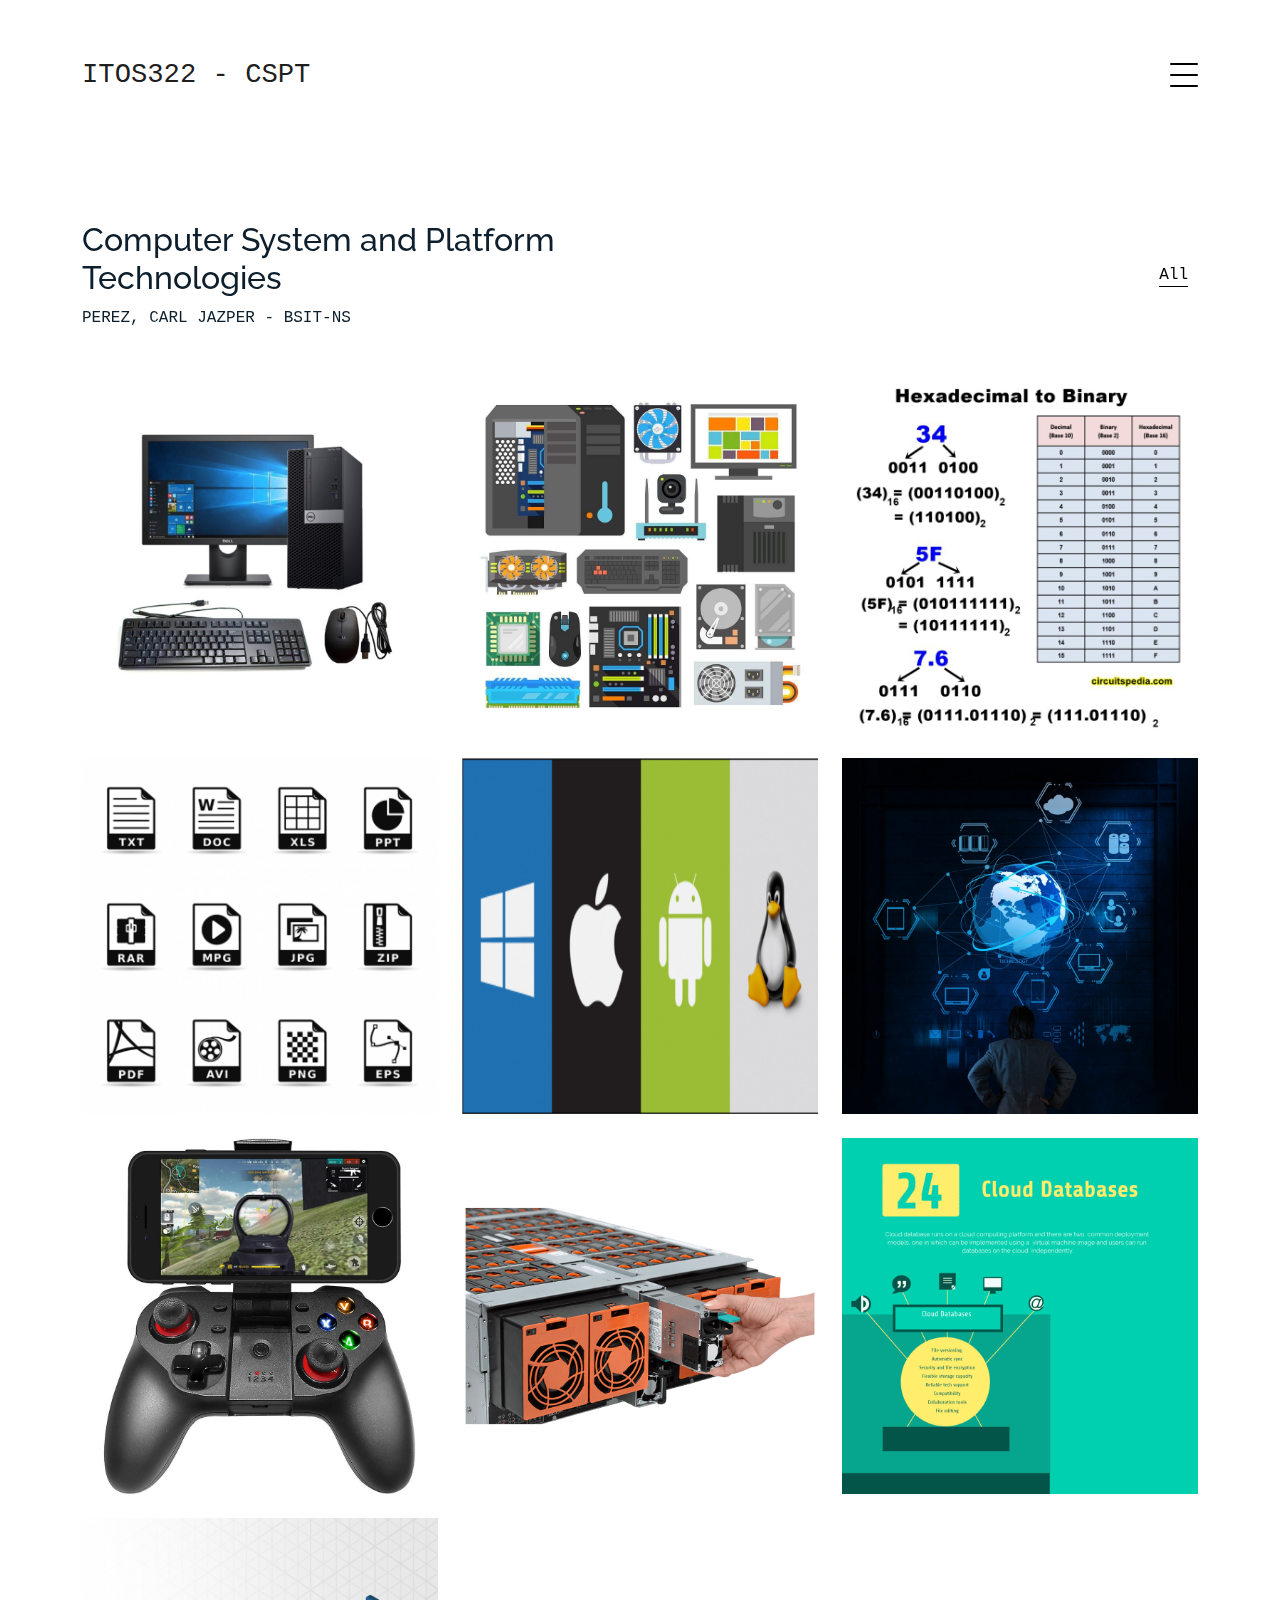
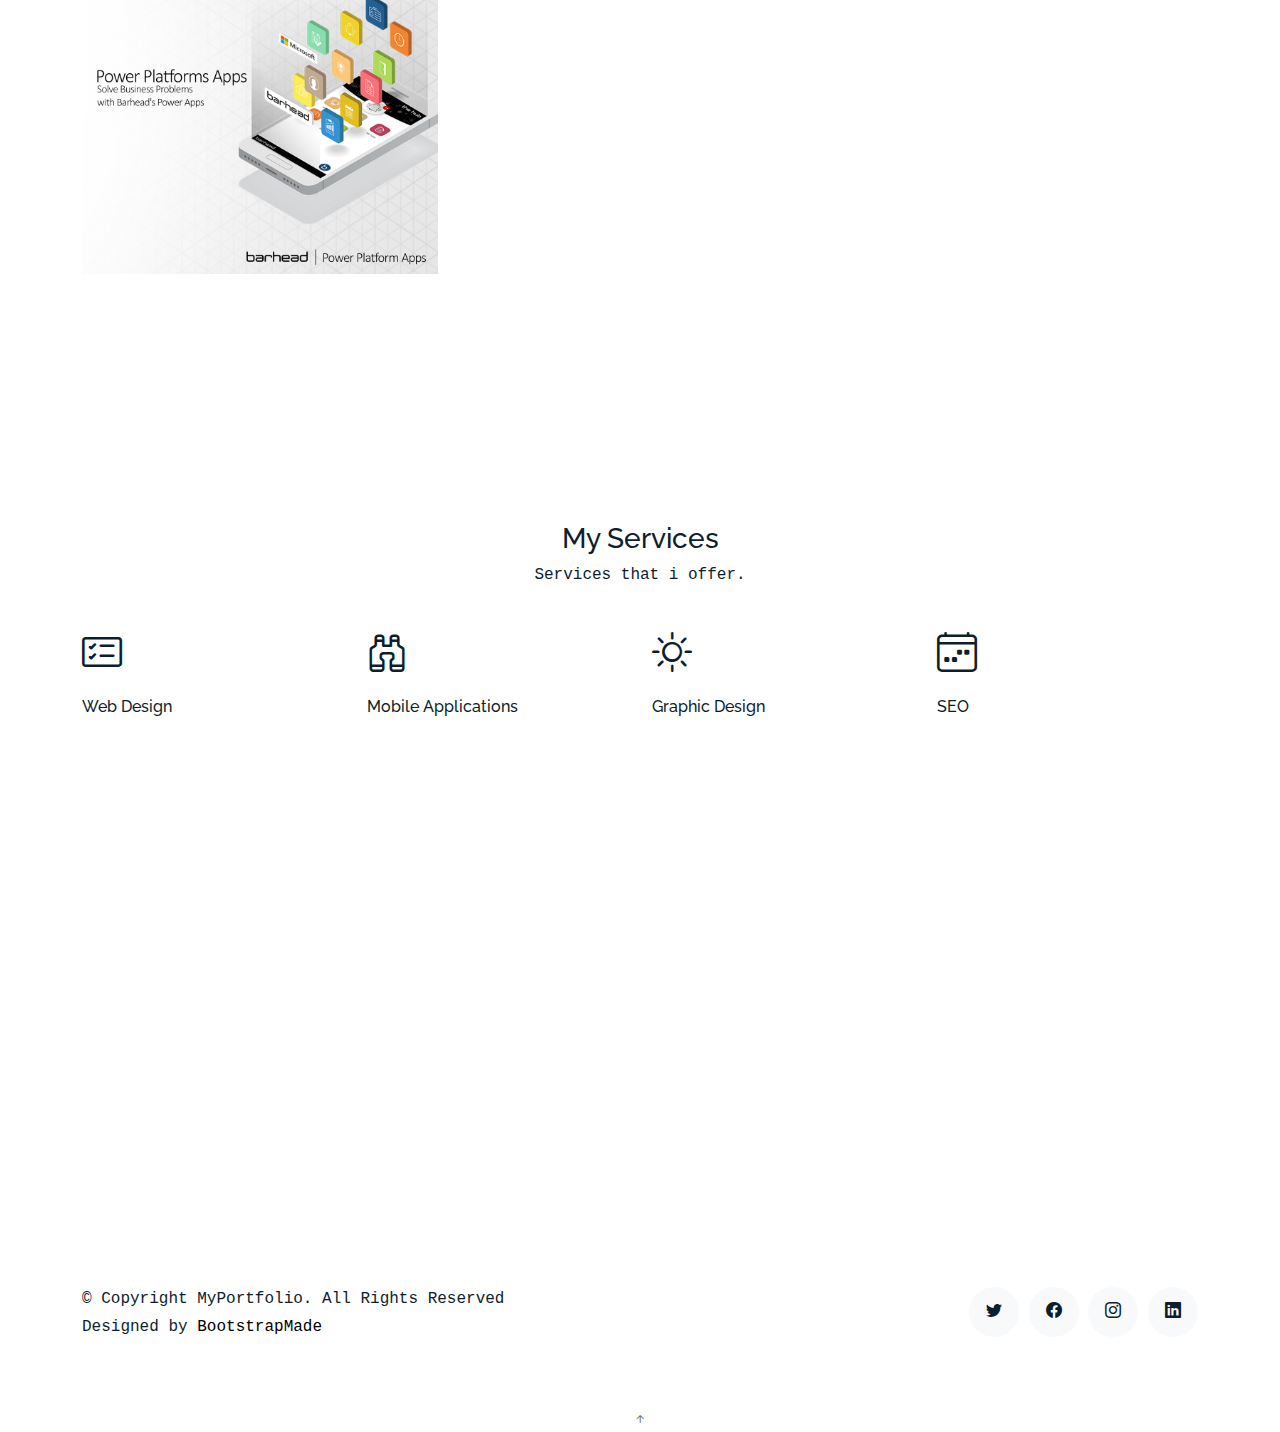
==== commit 5ffb80d8: "update" ====
--- a/bsit_perez/index.html
+++ b/bsit_perez/index.html
@@ -155,6 +155,15 @@
                <span>ITOS322 - CSPT</span>
               </div>
               <img class="img-fluid" src="assets/img/dp.png">
+            </a>
+          </div>
+            <div class="item branding col-sm-6 col-md-4 col-lg-4 mb-4">
+            <a href="pg.10ap.html" class="item-wrap fancybox">
+              <div class="work-info">
+                <h3>Application Platform</h3>
+               <span>ITOS322 - CSPT</span>
+              </div>
+              <img class="img-fluid" src="assets/img/ap.jpg">
             </a>
           </div>
         </div>
